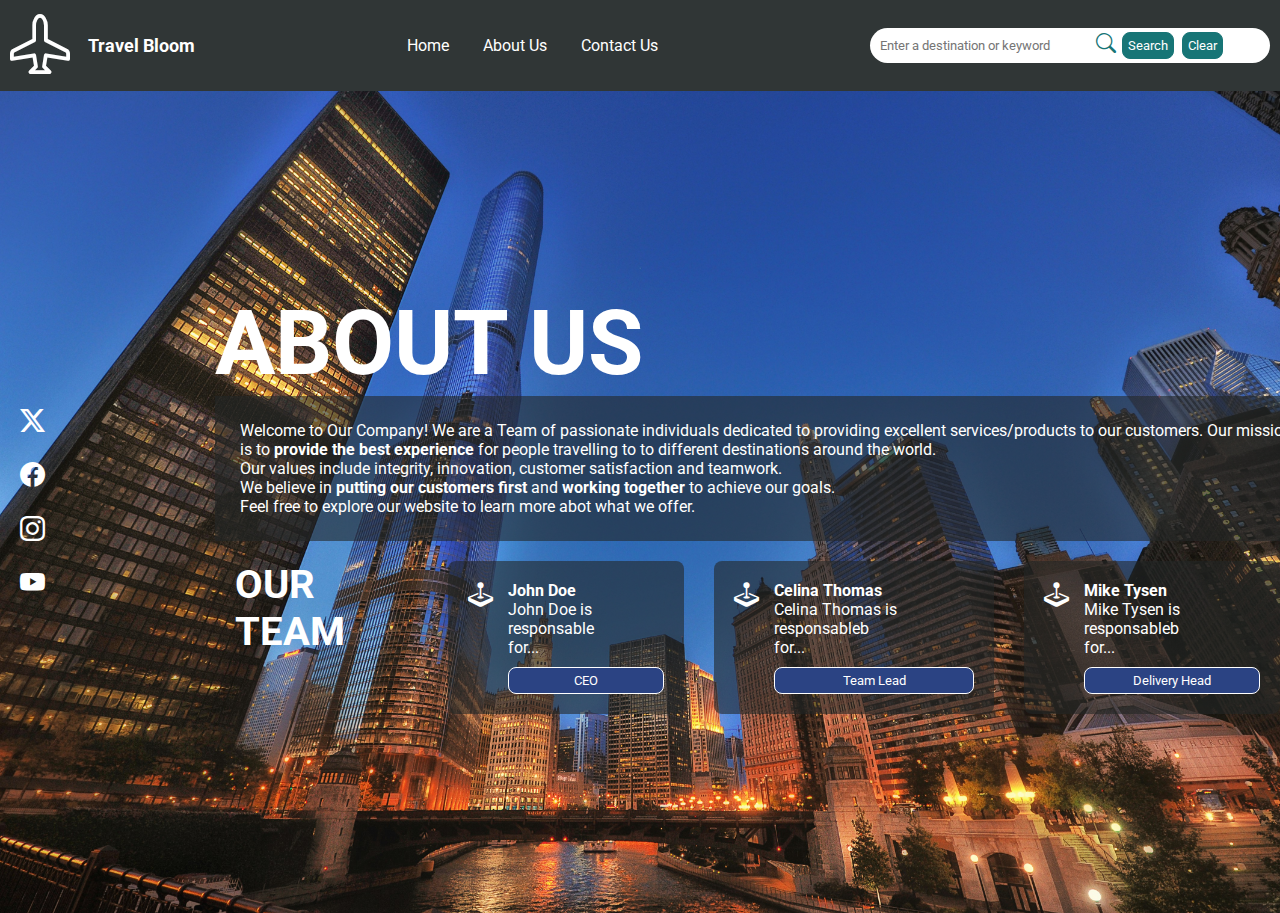
==== about_us.html @ 7d4f3fa2 "some changes were added" ====
<!DOCTYPE html>
<html lang="en">
  <head>
    <meta charset="UTF-8" />
    <meta name="viewport" content="width=device-width, initial-scale=1.0" />
    <link
      rel="stylesheet"
      href="https://cdn.jsdelivr.net/npm/bootstrap-icons@1.11.3/font/bootstrap-icons.min.css"
    />
    <link rel="stylesheet" href="travel_recommendation.css" />
    <title>Document</title>
  </head>
  <body>
    <header>
      <nav class="navbar">
        <div class="nav-brand">
          <a href="">
            <i class="bi bi-airplane"></i>
          </a>
          <span>Travel Bloom</span>
        </div>

        <div>
          <a href="travel_recommendation.html" class="nav-link">Home</a>
          <a href="about_us.html" class="nav-link">About Us</a>
          <a href="contact_us.html" class="nav-link">Contact Us</a>
        </div>

        <form action="">
          <input
            type="text"
            placeholder="Enter a destination or keyword"
            class="nav-input"
            id="input-search"
          />
          <div class="container-btn">
            <i class="bi bi-search"></i>
            <button class="nav-btn cursor">Search</button>
            <button class="nav-btn cursor">Clear</button>
          </div>
        </form>
      </nav>
    </header>
    <main class="main-container">
      <div class="container-icons">
        <a href="">
            <i class="bi bi-twitter-x"></i>
        </a>
        <a href="">
            <i class="bi bi-facebook"></i>
        </a>
        <a href="">
            <i class="bi bi-instagram"></i>
        </a>
        <a href="">
            <i class="bi bi-youtube"></i>
        </a>
      </div>
      <div class="container-aboutus">
        <h1>ABOUT US</h1>
        <p class="aboutus-text">
          Welcome to Our Company! We are a Team of passionate individuals
          dedicated to providing excellent services/products to our customers.
          Our mission is to <strong>provide the best experience</strong> for
          people travelling to to different destinations around the world.
          <br />
          Our values include integrity, innovation, customer satisfaction and
          teamwork. <br />
          We believe in <strong>putting our customers first</strong> and
          <strong>working together</strong> to achieve our goals. <br />
          Feel free to explore our website to learn more abot what we offer.
        </p>
        <div class="aboutus-ourteam">
          <h3 class="aboutus-subtitle">OUR TEAM</h3>
          <div class="aboutus-member">
            <div> <i class="bi bi-joystick"></i> </div>
           <div>
            <h4>John Doe</h4>
            <p>John Doe is responsable <br>for...</p>
            <button class="aboutus-member-role">CEO</button>
           </div>
            
          </div>
          <div class="aboutus-member">
            <div><i class="bi bi-joystick"></i> </div>
            <div>
                <h4>Celina Thomas</h4>
                <p>Celina Thomas is responsableb<br> for...</p>
                <button class="aboutus-member-role">Team Lead</button>
            </div>
            
          </div>
          <div class="aboutus-member">
            <div> <i class="bi bi-joystick"></i></div>
            <div>
                <h4>Mike Tysen</h4>
                <p>Mike Tysen is responsableb<br> for...</p>
                <button class="aboutus-member-role">Delivery Head</button>
            </div>
            
          </div>
        </div>
      </div>
    </main>
  </body>
</html>
---- travel_recommendation.css ----
@import url("https://fonts.googleapis.com/css2?family=Roboto:ital,wght@0,100;0,300;0,400;0,500;0,700;0,900;1,100;1,300;1,400;1,500;1,700;1,900&display=swap");
:root {
  --dark-grey: rgb(48, 54, 54);
  --dark-aqua: rgb(23, 117, 118);
  --dark-blue: rgb(43, 67, 131);
}
* {
  margin: 0px;
  padding: 0px;
  font-family: "Roboto", sans-serif;
}
/*Styles for nabvar*/

.navbar {
  background-color: var(--dark-grey);
  display: flex;
  justify-content: space-between;
  padding: 10px;
  align-items: center;
}

.bi-airplane {
  color: #fff;
  font-size: 60px;
  font-weight: bold;
  transform: rotate(25deg);
}
span {
  font-weight: bolder;
  font-size: 18px;
}
span,
a,
i,
h1,
h2 {
  color: #fff;
}
a {
  text-decoration: none;
}
.nav-link {
  padding: 15px;
}
.nav-input {
  padding: 10px;
  width: 100%;
  border-radius: 20px;
  border: none;
}
.nav-brand {
  display: flex;
  align-items: center;
  gap: 18px;
}

form {
  position: relative;
  display: flex;
  justify-content: end;
  align-items: center;
  width: 400px;
}
.container-btn {
  position: absolute;
  right: 45px;
}

.nav-btn {
  background-color: var(--dark-aqua);
  color: #fff;
  border: none;
  padding: 5px;
  border-radius: 8px;
  cursor: pointer;
  border: 1px solid var(--dark-aqua);
  margin: 2px;
}
.bi-search {
  color: var(--dark-aqua);
  font-size: 20px;
  cursor: pointer;
}
.cursor:hover{
    cursor: pointer;
    background-color: #fff;
    color: var(--dark-aqua);
  
}
/*Styles for main section*/

.main-container {
  background-image: url("../images/buildings-unsplash.jpg");
  height: calc(100vh - 78px);
  background-position: center;
  background-repeat: no-repeat;
  background-size: cover;
  display: flex;
  align-items: center;
  gap: 150px;
}
.container-icons {
  display: flex;
  flex-direction: column;
  gap: 25px;
  padding: 20px;
  font-size: 25px;
}

.btn-main {
  background-color: var(--dark-aqua);
  padding: 10px;
  border-radius: 8px;
  color: #fff;
  border: none;
  margin-top: 15px;
  border: 1px solid var(--dark-aqua);
}
h1 {
  font-size: 90px;
}

h2 {
  font-size: 16px;
  text-align: left;
  width: 400px;
  font-weight: normal;
}

/*Styles for contact us*/
.contactus{
    display: flex;
    justify-content: space-between;
}
.contact-form {
  background-color: rgba(35, 39, 39, 0.6);
  display: flex;
  flex-direction: column;
  padding: 20px;
  max-width: 750px;
  width: 100%;
  gap: 10px;
  box-sizing: border-box;
  margin: 20px;
  justify-content:left;
}

.contact-input {
  width: 100%;
  background-color: transparent;
  border: 1px solid #fff;
  border-radius: 5px;
  padding: 5px;
}
.btn-submit{
    width: 100%;
    background-color: var(--dark-aqua);
    border: none;
    color: #fff;
    border-radius: 5px;
    padding: 5px;
}
.input-textarea{
    min-height: 200px;
    height: 100%;
    resize: vertical;
    overflow-y: auto;
}
label{
    color: #fff;
    text-align: left;
    display: inline-flex;
}
.container-titles h3{
    color: #fff;
    padding: 20px 0px 0px 15px;
    font-weight: normal;
}
/*Styles for about us*/
.container-aboutus{
    color: #fff;
   margin: auto;
}
.aboutus-text{
    background-color: rgba(35, 39, 39, 0.6);
    max-width: 1200px;
    width: 100%;
    padding: 25px;
}
.aboutus-ourteam{
    display: flex;
    gap: 30px;
    color: #fff;
    margin-top: 20px;
}

.aboutus-member{
    background-color:  rgba(35, 39, 39, 0.6);
    border-radius: 8px;
    padding: 20px;
    display: flex;
    gap: 15px;
}
.bi-joystick{
    font-size: 25px;
}
.aboutus-subtitle{
    font-size: 40px;
    padding-left: 20px;
}
.aboutus-member-role{
    background-color: var(--dark-blue);
    font-weight: normal;
    padding: 5px;
    border: 1px solid #fff;
    width: 100%;
    color: #fff;
    border-radius: 8px;
    margin-top: 10px;
}

/*Styles for search results*/
.container-input{
   position: absolute;
    right: 50px;
    width: 100%;
    max-width: 900px;
  
}
#search-result{
  background-color: transparent;
  width: 100%;
  position: absolute;
  display: flex;
  flex-direction: column;
  align-items: center;
}
.result{
width: 100%;
background-color: #fff;
overflow: hidden;
border-radius: 10px;

}
.result:last-child{
  margin-top: 10px;
}
.result-img{
  width: 100%;

}

.result-description, .result-title{
  padding: 5px;
}
.result-description{
  color: var(--dark-grey);
}
.result-btn{
  background-color: var(--dark-aqua);
  border: 1px solid var(--dark-aqua);
  padding: 5px 10px;
  margin: 5px;
  border-radius: 8px;
  color: #fff;
}
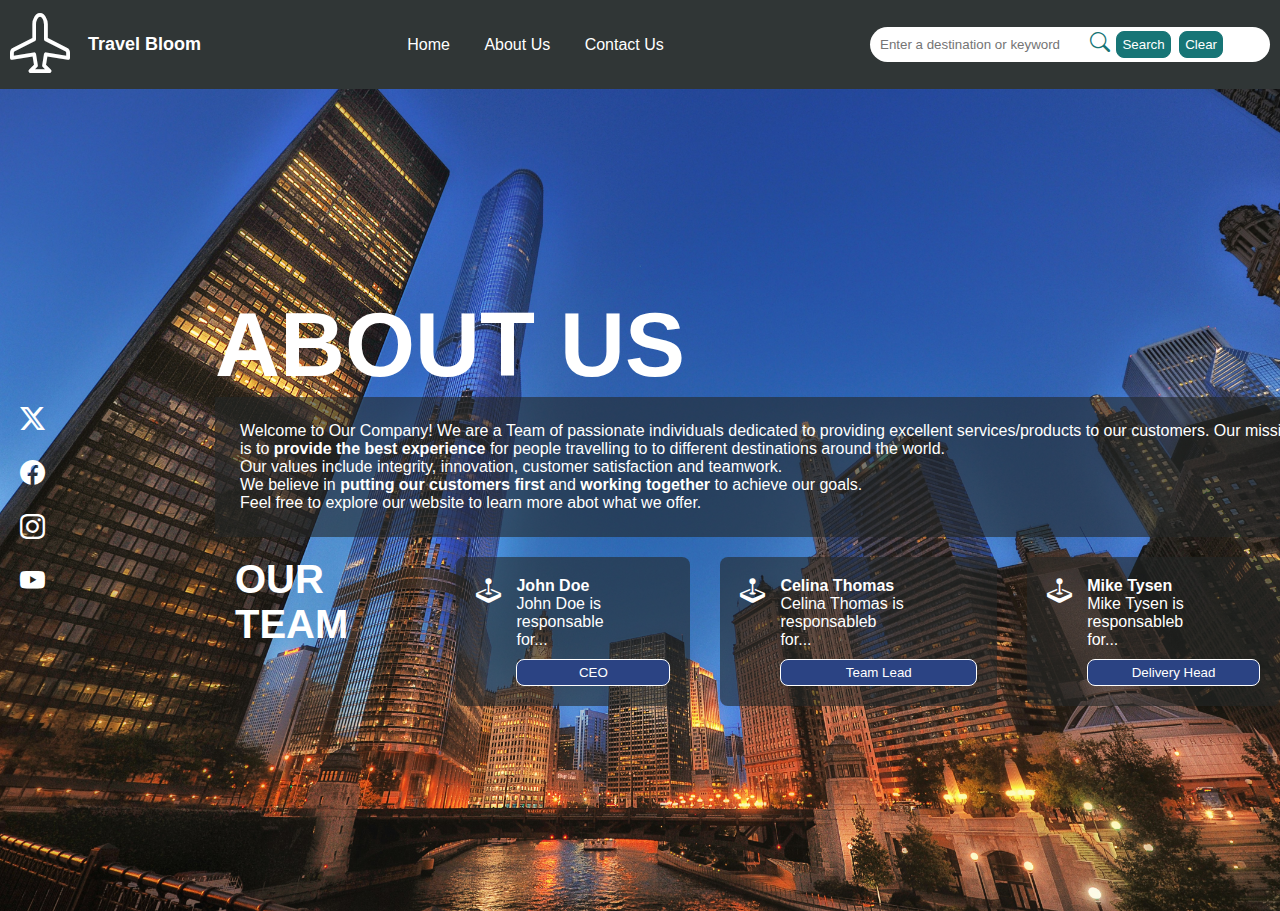
==== commit f554b8c8: "font was changed to arial" ====
--- a/about_us.html
+++ b/about_us.html
@@ -8,7 +8,7 @@
       href="https://cdn.jsdelivr.net/npm/bootstrap-icons@1.11.3/font/bootstrap-icons.min.css"
     />
     <link rel="stylesheet" href="travel_recommendation.css" />
-    <title>Document</title>
+    <title>About us</title>
   </head>
   <body>
     <header>
@@ -21,7 +21,7 @@
         </div>
 
         <div>
-          <a href="travel_recommendation.html" class="nav-link">Home</a>
+          <a href="index.html" class="nav-link">Home</a>
           <a href="about_us.html" class="nav-link">About Us</a>
           <a href="contact_us.html" class="nav-link">Contact Us</a>
         </div>
--- a/travel_recommendation.css
+++ b/travel_recommendation.css
@@ -1,4 +1,4 @@
-@import url("https://fonts.googleapis.com/css2?family=Roboto:ital,wght@0,100;0,300;0,400;0,500;0,700;0,900;1,100;1,300;1,400;1,500;1,700;1,900&display=swap");
+
 :root {
   --dark-grey: rgb(48, 54, 54);
   --dark-aqua: rgb(23, 117, 118);
@@ -7,7 +7,7 @@
 * {
   margin: 0px;
   padding: 0px;
-  font-family: "Roboto", sans-serif;
+  font-family: 'Arial', sans-serif;
 }
 /*Styles for nabvar*/
 
